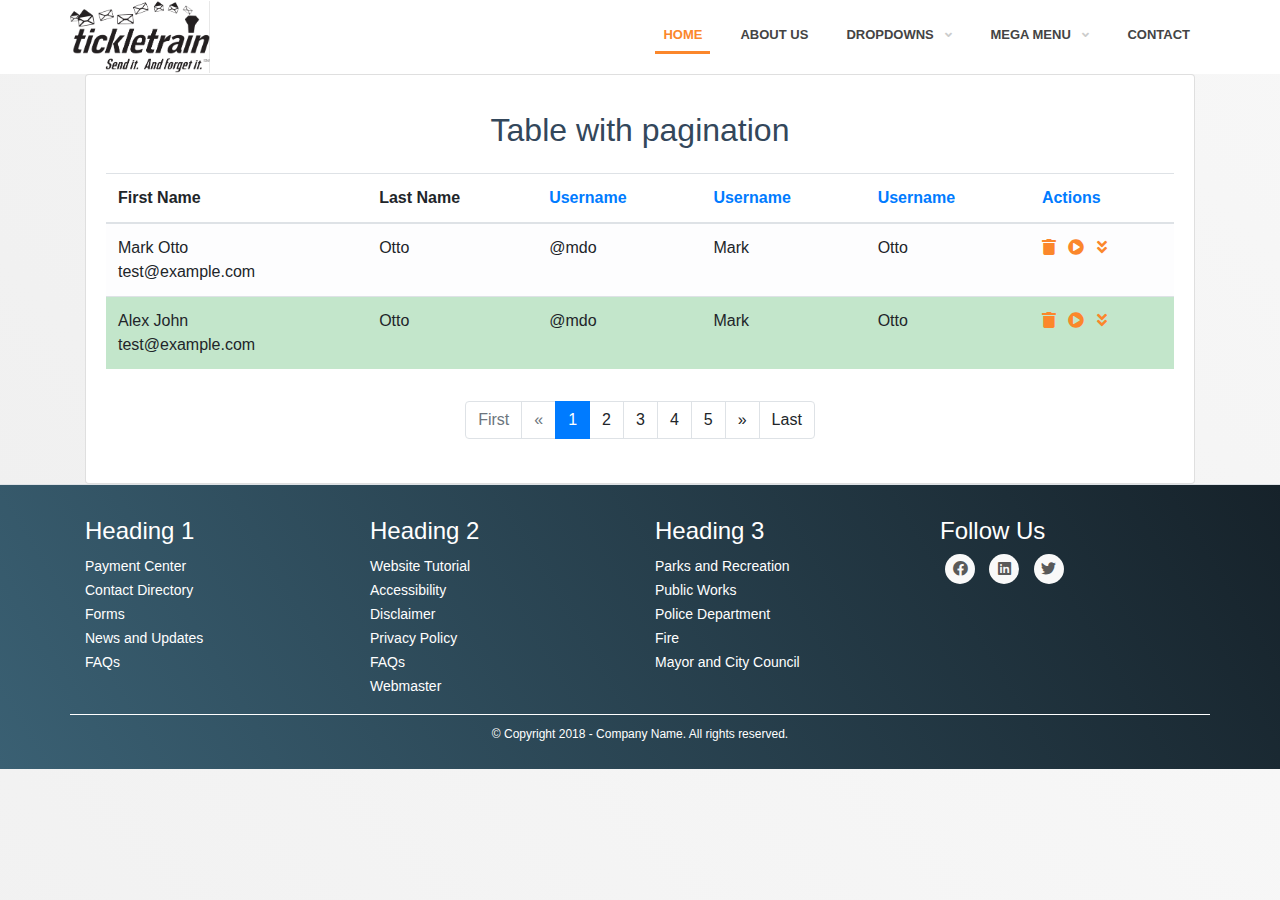
==== daskboard-table.html @ bae8a628 "table intial commit" ====
<!doctype html>

<html lang="en">



<head>

    <!-- Required meta tags -->

    <meta charset="utf-8">

    <meta name="viewport" content="width=device-width, initial-scale=1, shrink-to-fit=no">

    <!-- Bootstrap CSS -->

    <link rel="stylesheet" href="vendor/bootstrap/bootstrap.min.css" />
    <link rel="stylesheet" href="https://use.fontawesome.com/releases/v5.7.2/css/all.css">

    <link id="effect" rel="stylesheet" type="text/css" media="all" href="webslidemenu/dropdown-effects/fade-down.css" />



    <link rel="stylesheet" type="text/css" media="all" href="webslidemenu/webslidemenu.css" />

    <link rel="stylesheet" type="text/css" media="all" href="css/dashboard.css" />
    <link id="theme" rel="stylesheet" type="text/css" media="all" href="webslidemenu/color-skins/white-orange.css" />
    <link rel="stylesheet" type="text/css" media="all" href="css/footer.css" />

    <title>Dashboard</title>

</head>



<body>

    <section class="">
        <header>
            <!-- Mobile Header -->

            <div class="wsmobileheader clearfix ">

                <a id="wsnavtoggle" class="wsanimated-arrow"><span></span></a>

                <img src="images/logo.png" class="img-fluid mobile-logo mt-1">

                <a href="tel:123456789" class="callusbtn"><i class="fas fa-phone"></i></a>

            </div>

            <!-- Mobile Header -->

            <div class="wsmainfull clearfix  main-nav">

                <div class="wsmainwp clearfix d-flex">





                    <div class="desktoplogo"><a href="#"><img src="images/logo.png" class="img-fluid"></a></div>

                    <!--Main Menu HTML Code-->

                    <nav class="wsmenu clearfix ml-auto">

                        <ul class="wsmenu-list">



                            <li class="d-md-none">
                                <button type="button" class="mr-2 ml-auto btn btn-outline-orange">Login</button>

                                <button type="button" class="btn badge-warning text-white">Subscribe</button></li>



                            <li aria-haspopup="true"><a href="#" class="active">Home</a></li>

                            <li aria-haspopup="true"><a href="#">About us</a></li>

                            <li aria-haspopup="true"><a href="#">Dropdowns <i class="fas fa-angle-down"></i></a>

                                <ul class="sub-menu">

                                    <li aria-haspopup="true"><a href="#">Website Design </a></li>

                                    <li aria-haspopup="true"><a href="#">Ecommerce Solutions</a></li>

                                    <li aria-haspopup="true"><a href="#">Application Development</a></li>

                                    <li aria-haspopup="true"><a href="#">Website Development</a></li>

                                    <li aria-haspopup="true"><a href="#">Open Source Development</a>

                                        <ul class="sub-menu">

                                            <li aria-haspopup="true"><a href="#">Submenu item 1</a></li>

                                            <li aria-haspopup="true"><a href="#">Submenu item 2</a></li>

                                            <li aria-haspopup="true"><a href="#">Submenu item 3</a></li>

                                    </li>

                                </ul>

                            </li>

                        </ul>

                        </li>



                        <li aria-haspopup="true"><a href="#">Mega menu <i class="fas fa-angle-down"></i></a>

                            <div class="wsmegamenu clearfix">

                                <div class="container">

                                    <div class="row">



                                        <div class="col-lg-5 col-md-12 col-xs-12 link-list">

                                            <div class="title">More Text Header</div>

                                            <p class="wsmwnutxt">Lorem Ipsum is simply dummy text of the printing

                                                and typesetting industry.

                                                Lorem Ipsum has been the industry's standard dummy text ever since

                                                the 1500s, when an unknown

                                                printer took a galley of type and

                                                scrambled it to make a type

                                                specimen book. It has survived not only five centuries, but also the

                                                leap into electronic

                                                typesetting, remaining essentially unchanged. It was popularised in

                                                the 1960s with the release of

                                                Letraset sheets containing Lorem Ipsum

                                                passages,

                                                and more recently with desktop publishing software like Aldus

                                                PageMaker including versions of

                                                Lorem Ipsum.</p>

                                            <p class="wsmwnutxt">Lorem Ipsum is simplntly with desktop publishing

                                                software like Aldus PageMaker

                                                but also the leap into electronic typesetting including versions of

                                                Lorem Ipsum.</p>

                                        </div>





                                        <ul class="col-lg-3 col-md-12 col-xs-12 link-list">

                                            <li class="title">Product Header</li>

                                            <li><a href="#"><i class="fas fa-arrow-circle-right"></i>Open Source

                                                    link goes here</a></li>

                                            <li><a href="#"><i class="fas fa-arrow-circle-right"></i>Long link area

                                                    with no scroll</a></li>

                                            <li><a href="#"><i class="fas fa-arrow-circle-right"></i>Dummy more link

                                                    style</a></li>

                                            <li><a href="#"><i class="fas fa-arrow-circle-right"></i>Smart Shop link

                                                    here</a></li>

                                            <li><a href="#"><i class="fas fa-arrow-circle-right"></i>CMS Submenu

                                                    link style</a></li>

                                            <li><a href="#"><i class="fas fa-arrow-circle-right"></i>New link area

                                                    with no scroll</a></li>

                                            <li><a href="#"><i class="fas fa-arrow-circle-right"></i>HTML5 link

                                                    style</a></li>

                                            <li><a href="#"><i class="fas fa-arrow-circle-right"></i>Wordpress link

                                                    style</a></li>

                                            <li><a href="#"><i class="fas fa-arrow-circle-right"></i>Submenu link

                                                    style</a></li>



                                        </ul>







                                        <div class="col-lg-4 col-md-12 col-xs-12">

                                            <h3 class="title">New Arrival Slider </h3>

                                            <div id="menu-slide" class="carousel slide" data-ride="carousel">

                                                <!-- The slideshow -->

                                                <div class="carousel-inner">

                                                    <div class="carousel-item active"><img src="images/image01.jpg"
                                                            alt="" />

                                                        <div class="carousel-caption">

                                                            <h3>Slider Caption Option 01</h3>

                                                        </div>

                                                    </div>

                                                    <div class="carousel-item"><img src="images/image02.jpg" alt="" />

                                                        <div class="carousel-caption">

                                                            <h3>Slider Caption Option 02</h3>

                                                        </div>

                                                    </div>

                                                    <div class="carousel-item"><img src="images/image03.jpg" alt="" />

                                                        <div class="carousel-caption">

                                                            <h3>Slider Caption Option 03</h3>

                                                        </div>

                                                    </div>

                                                    <div class="carousel-item"><img src="images/image04.jpg" alt="" />

                                                        <div class="carousel-caption">

                                                            <h3>Slider Caption Option 04</h3>

                                                        </div>

                                                    </div>

                                                    <div class="carousel-item"><img src="images/image05.jpg" alt="" />

                                                        <div class="carousel-caption">

                                                            <h3>Slider Caption Option 05</h3>

                                                        </div>

                                                    </div>

                                                    <div class="carousel-item"><img src="images/image06.jpg" alt="" />

                                                        <div class="carousel-caption">

                                                            <h3>Slider Caption Option 06</h3>

                                                        </div>

                                                    </div>

                                                </div>



                                                <!-- Left and right controls -->

                                                <a class="carousel-control-prev" href="#menu-slide" data-slide="prev">

                                                    <span class="carousel-control-prev-icon"></span>

                                                </a>

                                                <a class="carousel-control-next" href="#menu-slide" data-slide="next">

                                                    <span class="carousel-control-next-icon"></span>

                                                </a>

                                            </div>

                                        </div>



                                    </div>

                                </div>

                            </div>

                        </li>

                        </li>



                        <li aria-haspopup="true"><a href="#">Contact </a></li>





                        </ul>

                    </nav>

                    <!--Menu HTML Code-->

                </div>

            </div>
        </header>
        <div class="container">
            <div class="card">
                <div class="card-body">
                    <!-- Grid row -->
                    <div class="row">
                        <!-- Grid column -->
                        <div class="col-md-12">
                            <h2 class="py-3 text-center font-bold font-up blue-text">Table with pagination</h2>
                        </div>
                        <!-- Grid column -->
                    </div>
                    <!-- Grid row -->
                    <!--Table-->
                    <div class="table-responsive">
                        <table class="table table-hover mb-0">
                            <!--Table head-->
                            <thead>
                                <tr>
                                    <th class="th-lg"><a>First Name</a></th>
                                    <th class="th-lg"><a>Last Name</a></th>
                                    <th class="th-lg"><a href="">Username</a></th>
                                    <th class="th-lg"><a href="">Username</a></th>
                                    <th class="th-lg"><a href="">Username</a></th>
                                    <th class="th-lg"><a href="">Actions</a></th>
                                </tr>
                            </thead>
                            <!--Table head-->
                            <!--Table body-->
                            <tbody>
                                <tr class="table-light">
                                    <td>
                                        <div>Mark Otto</div>
                                        <div>test@example.com</div>
                                    </td>
                                    <td>Otto</td>
                                    <td>@mdo</td>
                                    <td>Mark</td>
                                    <td>Otto</td>
                                    <td>
                                        <div class="actions">
                                            <a class="mr-2 text-orange" href="">
                                                <i class="fa fa-trash" aria-hidden="true"></i>
                                            </a>
                                            <a href="" class="mr-2 text-orange">
                                                <i class="fa fa-play-circle " aria-hidden="true"></i>
                                                <!-- <i class="fa fa-pause-circle" aria-hidden="true"></i> -->
                                            </a>

                                            <span class="expand-collapse-table-rows cursor-pointer text-orange"
                                                data-item="123">
                                                <i class="fa fa-angle-double-down " aria-hidden="true"></i>
                                            </span>

                                        </div>
                                    </td>
                                </tr>

                                <tr class="d-none table-child table-child-123">
                                    <td>
                                        <div>Mark Otto</div>
                                        <div>test@example.com</div>
                                    </td>
                                    <td>Otto</td>
                                    <td>@mdo</td>
                                    <td>Mark</td>
                                    <td>Otto</td>
                                    <td>
                                        <div class="actions">
                                            <a class="mr-2 text-orange" href="">
                                                <i class="fa fa-trash" aria-hidden="true"></i>
                                            </a>
                                            <a href="" class="mr-2 text-orange">
                                                <i class="fa fa-play-circle " aria-hidden="true"></i>
                                                <!-- <i class="fa fa-pause-circle" aria-hidden="true"></i> -->
                                            </a>
                                        </div>
                                    </td>
                                </tr>
                                <tr class="d-none table-child table-child-123">
                                    <td>
                                        <div>Mark Otto</div>
                                        <div>test@example.com</div>
                                    </td>
                                    <td>Otto</td>
                                    <td>@mdo</td>
                                    <td>Mark</td>
                                    <td>Otto</td>
                                    <td>
                                        <div class="actions">
                                            <a class="mr-2 text-orange" href="">
                                                <i class="fa fa-trash" aria-hidden="true"></i>
                                            </a>
                                            <a href="" class="mr-2 text-orange">
                                                <i class="fa fa-play-circle " aria-hidden="true"></i>
                                                <!-- <i class="fa fa-pause-circle" aria-hidden="true"></i> -->
                                            </a>
                                        </div>
                                    </td>
                                </tr>
                                <tr class="d-none table-child table-child-123">
                                    <td>
                                        <div>Mark Otto</div>
                                        <div>test@example.com</div>
                                    </td>
                                    <td>Otto</td>
                                    <td>@mdo</td>
                                    <td>Mark</td>
                                    <td>Otto</td>
                                    <td>
                                        <div class="actions">
                                            <a class="mr-2 text-orange" href="">
                                                <i class="fa fa-trash" aria-hidden="true"></i>
                                            </a>
                                            <a href="" class="mr-2 text-orange">
                                                <i class="fa fa-play-circle " aria-hidden="true"></i>
                                                <!-- <i class="fa fa-pause-circle" aria-hidden="true"></i> -->
                                            </a>
                                        </div>
                                    </td>
                                </tr>

                                <tr class="table-success">
                                    <td>
                                        <div>Alex John</div>
                                        <div>test@example.com</div>
                                    </td>
                                    <td>Otto</td>
                                    <td>@mdo</td>
                                    <td>Mark</td>
                                    <td>Otto</td>
                                    <td>
                                        <div class="actions">
                                            <a class="mr-2 text-orange" href="">
                                                <i class="fa fa-trash" aria-hidden="true"></i>
                                            </a>
                                            <a href="" class="mr-2 text-orange">
                                                <i class="fa fa-play-circle " aria-hidden="true"></i>
                                                <!-- <i class="fa fa-pause-circle" aria-hidden="true"></i> -->
                                            </a>

                                            <span class="expand-collapse-table-rows cursor-pointer text-orange"
                                                data-item="124">
                                                <i class="fa fa-angle-double-down " aria-hidden="true"></i>
                                            </span>

                                        </div>
                                    </td>
                                </tr>

                                <tr class="d-none table-child table-child-124">
                                    <td>
                                        <div>Mark Otto</div>
                                        <div>test@example.com</div>
                                    </td>
                                    <td>Otto</td>
                                    <td>@mdo</td>
                                    <td>Mark</td>
                                    <td>Otto</td>
                                    <td>
                                        <div class="actions">
                                            <a class="mr-2 text-orange" href="">
                                                <i class="fa fa-trash" aria-hidden="true"></i>
                                            </a>
                                            <a href="" class="mr-2 text-orange">
                                                <i class="fa fa-play-circle " aria-hidden="true"></i>
                                                <!-- <i class="fa fa-pause-circle" aria-hidden="true"></i> -->
                                            </a>
                                        </div>
                                    </td>
                                </tr>

                            </tbody>
                            <!--Table body-->
                        </table>
                    </div>
                    <!--Bottom Table UI-->
                    <div class="d-flex justify-content-center">
                        <!--Pagination -->
                        <nav class="my-4 pt-2">
                            <ul class="pagination pagination-circle pg-blue mb-0">
                                <!--First-->
                                <li class="page-item disabled clearfix d-none d-md-block"><a class="page-link">First</a>
                                </li>
                                <!--Arrow left-->
                                <li class="page-item disabled">
                                    <a class="page-link" aria-label="Previous">
                                        <span aria-hidden="true">&laquo;</span>
                                        <span class="sr-only">Previous</span>
                                    </a>
                                </li>
                                <!--Numbers-->
                                <li class="page-item active"><a class="page-link">1</a></li>
                                <li class="page-item"><a class="page-link">2</a></li>
                                <li class="page-item"><a class="page-link">3</a></li>
                                <li class="page-item"><a class="page-link">4</a></li>
                                <li class="page-item"><a class="page-link">5</a></li>
                                <!--Arrow right-->
                                <li class="page-item">
                                    <a class="page-link" aria-label="Next">
                                        <span aria-hidden="true">&raquo;</span>
                                        <span class="sr-only">Next</span>
                                    </a>
                                </li>
                                <!--First-->
                                <li class="page-item clearfix d-none d-md-block"><a class="page-link">Last</a></li>
                            </ul>
                        </nav>
                        <!--/Pagination -->
                    </div>
                    <!--Bottom Table UI-->
                </div>
            </div>
        </div>
        <footer class="mainfooter border-top" role="contentinfo">

            <div class="footer-middle">

                <div class="container">

                    <div class="row">

                        <div class="col-md-3 col-sm-6">

                            <!--Column1-->

                            <div class="footer-pad">

                                <h4>Heading 1</h4>

                                <ul class="list-unstyled">

                                    <li><a href="#"></a></li>

                                    <li><a href="#">Payment Center</a></li>

                                    <li><a href="#">Contact Directory</a></li>

                                    <li><a href="#">Forms</a></li>

                                    <li><a href="#">News and Updates</a></li>

                                    <li><a href="#">FAQs</a></li>

                                </ul>

                            </div>

                        </div>

                        <div class="col-md-3 col-sm-6">

                            <!--Column1-->

                            <div class="footer-pad">

                                <h4>Heading 2</h4>

                                <ul class="list-unstyled">

                                    <li><a href="#">Website Tutorial</a></li>

                                    <li><a href="#">Accessibility</a></li>

                                    <li><a href="#">Disclaimer</a></li>

                                    <li><a href="#">Privacy Policy</a></li>

                                    <li><a href="#">FAQs</a></li>

                                    <li><a href="#">Webmaster</a></li>

                                </ul>

                            </div>

                        </div>

                        <div class="col-md-3 col-sm-6">

                            <!--Column1-->

                            <div class="footer-pad">

                                <h4>Heading 3</h4>

                                <ul class="list-unstyled">

                                    <li><a href="#">Parks and Recreation</a></li>

                                    <li><a href="#">Public Works</a></li>

                                    <li><a href="#">Police Department</a></li>

                                    <li><a href="#">Fire</a></li>

                                    <li><a href="#">Mayor and City Council</a></li>

                                    <li>

                                        <a href="#"></a>

                                    </li>

                                </ul>

                            </div>

                        </div>

                        <div class="col-md-3 mb-2">

                            <h4>Follow Us</h4>

                            <ul class="social-network social-circle ">

                                <li><a href="#" class="icoFacebook" title="Facebook"><i class="fab fa-facebook"></i></a>

                                </li>

                                <li><a href="#" class="icoLinkedin" title="Linkedin"><i class="fab fa-linkedin"></i></a>

                                </li>

                                <li><a href="#" class="icoLinkedin" title="twitter"><i class="fab fa-twitter"></i></a>

                                </li>



                            </ul>

                        </div>

                    </div>

                    <div class="row">

                        <div class="col-md-12 copy">

                            <p class="text-center">&copy; Copyright 2018 - Company Name. All rights reserved.</p>

                        </div>

                    </div>





                </div>

            </div>

        </footer>
    </section>
    <script type="text/javascript" src="vendor/jquery/jquery-3.2.1.min.js"></script>
    <script type="text/javascript" src="./vendor/bootstrap/bootstrap.min.js"></script>
    <script type="text/javascript" src="js/dashboard.js"></script>
</body>



</html>
---- webslidemenu/dropdown-effects/fade-down.css ----
.wsmenu > .wsmenu-list > li > ul.sub-menu {
  opacity: 0;
  visibility: hidden;
  -o-transform-origin: 0% 0%;
  -ms-transform-origin: 0% 0%;
  -moz-transform-origin: 0% 0%;
  -webkit-transform-origin: 0% 0%;
  -o-transition: -o-transform 0.3s, opacity 0.3s;
  -ms-transition: -ms-transform 0.3s, opacity 0.3s;
  -moz-transition: -moz-transform 0.3s, opacity 0.3s;
  -webkit-transition: -webkit-transform 0.3s, opacity 0.3s;
  transform-style: preserve-3d;
  -o-transform-style: preserve-3d;
  -moz-transform-style: preserve-3d;
  -webkit-transform-style: preserve-3d;
  transform: rotateX(-75deg);
  -o-transform: rotateX(-75deg);
  -moz-transform: rotateX(-75deg);
  -webkit-transform: rotateX(-75deg);
}

.wsmenu > .wsmenu-list > li:hover > ul.sub-menu {
  opacity: 1;
  visibility: visible;
  transform: rotateX(0deg);
  -o-transform: rotateX(0deg);
  -moz-transform: rotateX(0deg);
  -webkit-transform: rotateX(0deg);
}

.wsmenu > .wsmenu-list > li  > ul.sub-menu > li > ul.sub-menu {
  opacity: 0;
  visibility: hidden;
  transform-style: preserve-3d;
  -o-transform-style: preserve-3d;
  -moz-transform-style: preserve-3d;
  -webkit-transform-style: preserve-3d;
  transform: rotateX(-75deg);
  -o-transform: rotateX(-75deg);
  -moz-transform: rotateX(-75deg);
  -webkit-transform: rotateX(-75deg);
}

.wsmenu > .wsmenu-list > li > ul.sub-menu > li:hover > ul.sub-menu {
opacity: 1;
visibility: visible;
-o-transform-origin: 0% 0%;
-ms-transform-origin: 0% 0%;
-moz-transform-origin: 0% 0%;
-webkit-transform-origin: 0% 0%;
-o-transition: -o-transform 0.4s, opacity 0.4s;
-ms-transition: -ms-transform 0.4s, opacity 0.4s;
-moz-transition: -moz-transform 0.4s, opacity 0.4s;
-webkit-transition: -webkit-transform 0.4s, opacity 0.4s;
transform: rotateX(0deg);
-o-transform: rotateX(0deg);
-moz-transform: rotateX(0deg);
-webkit-transform: rotateX(0deg);
}

.wsmenu > .wsmenu-list > li > ul.sub-menu > li > ul.sub-menu > li > ul.sub-menu {
  opacity: 0;
  visibility: hidden;
  -o-transform-origin: 0% 0%;
  -ms-transform-origin: 0% 0%;
  -moz-transform-origin: 0% 0%;
  -webkit-transform-origin: 0% 0%;
  -o-transition: -o-transform 0.4s, opacity 0.4s;
  -ms-transition: -ms-transform 0.4s, opacity 0.4s;
  -moz-transition: -moz-transform 0.4s, opacity 0.4s;
  -webkit-transition: -webkit-transform 0.4s, opacity 0.4s;
  transform-style: preserve-3d;
  -o-transform-style: preserve-3d;
  -moz-transform-style: preserve-3d;
  -webkit-transform-style: preserve-3d;
  transform: rotateX(-75deg);
  -o-transform: rotateX(-75deg);
  -moz-transform: rotateX(-75deg);
  -webkit-transform: rotateX(-75deg);
}

.wsmenu > .wsmenu-list > li > ul.sub-menu > li > ul.sub-menu > li:hover > ul.sub-menu {
  opacity: 1;
  visibility: visible;
  transform: rotateX(0deg);
  -o-transform: rotateX(0deg);
  -moz-transform: rotateX(0deg);
  -webkit-transform: rotateX(0deg);
}

.wsmenu > .wsmenu-list > li > .wsmegamenu {
  opacity: 0;
  visibility: hidden;
  -o-transform-origin: 0% 0%;
  -ms-transform-origin: 0% 0%;
  -moz-transform-origin: 0% 0%;
  -webkit-transform-origin: 0% 0%;
  -o-transition: -o-transform 0.3s, opacity 0.3s;
  -ms-transition: -ms-transform 0.3s, opacity 0.3s;
  -moz-transition: -moz-transform 0.3s, opacity 0.3s;
  -webkit-transition: -webkit-transform 0.3s, opacity 0.3s;
  transform-style: preserve-3d;
  -o-transform-style: preserve-3d;
  -moz-transform-style: preserve-3d;
  -webkit-transform-style: preserve-3d;
  transform: rotateX(-75deg);
  -o-transform: rotateX(-75deg);
  -moz-transform: rotateX(-75deg);
  -webkit-transform: rotateX(-75deg);
}

.wsmenu > .wsmenu-list > li:hover > .wsmegamenu {
  opacity: 1;
  visibility: visible;
  transform: rotateX(0deg);
  -o-transform: rotateX(0deg);
  -moz-transform: rotateX(0deg);
  -webkit-transform: rotateX(0deg);
}
---- webslidemenu/webslidemenu.css ----
/*
 * Plugin: Web Slide Navigation System
 * Demo Link: https://uxwing.com/webslide/
 * Author: UXWing
 * License: http://codecanyon.net/licenses/standard
*/
/* ======== Find Below Table of Content Points to Go Relevant Section  =========
[Table of contents DESKTOP]
Desktop Base CSS
Desktop Main Menu CSS
- Desktop Search Bar
Desktop Drop Down Menu CSS
Desktop Mega Menus CSS 
-> Desktop Half Menu CSS
-> Desktop HTML Form Menu CSS
Desktop Extra CSS

[Table of contents MOBILE ]
Mobile Menu Change Brake Point
Mobile Base CSS
Mobile Main Menu CSS
Mobile Slide Down Links CSS
Mobile Mega Menus CSS
Mobile Header CSS
 -> Mobile Search Bar
 -> Mobile Toggle Menu icon (X ICON)
Mobile Overlay/Drawer CSS
Mobile Sub Menu Expander Arrows
Mobile Extra CSS
Extra @Media Query
===============================================================================*/
/* ================== Desktop Base CSS  ================== */
.wsmenu html,
.wsmenu body,
.wsmenu iframe,
.wsmenu h1,
.wsmenu h2,
.wsmenu h3,
.wsmenu h4,
.wsmenu h5,
.wsmenu h6 {
  margin: 0;
  padding: 0;
  border: 0;
  font: inherit;
  vertical-align: baseline;
  font-weight: normal;
  font-size: 12px;
  line-height: 18px;
  font-family: Helvetica, sans-serif;
  -webkit-font-smoothing: subpixel-antialiased;
  font-smoothing: antialiased;
  font-smooth: antialiased;
  -webkit-text-size-adjust: 100%;
  -ms-text-size-adjust: 100%;
  -webkit-font-smoothing: subpixel-antialiased;
  font-smoothing: subpixel-antialiased;
  font-smooth: subpixel-antialiased;
}

.wsmenu .cl {
  clear: both;
}

.wsmenu img,
object,
embed,
video {
  border: 0 none;
  max-width: 100%;
}

.wsmenu a:focus {
  outline: none;
}

.wsmenu:before,
.wsmenu:after {
  content: "";
  display: table;
}

.wsmenu:after {
  clear: both;
}

/* ================== Desktop Main Menu CSS ================== */


.wsmainfull {
  width: 100%;
  height: 74px;
  /* margin-top: 25px; */
}

.wsmainwp {
  margin: 0 auto;
  max-width: 1140px;
  position: relative;
}

.desktoplogo {
  margin: 0;
  margin: auto 0;
}

.desktoplogo img {
  width: 100%
}

.wsmenu {

  color: #fff;
  font-size: 13px;
  padding: 0;
  /* width: 78%; */
  float: right;
  display: block;
  padding: 0px 0px 0px 0px;
}

.wsmenu>.wsmenu-list {
  text-align: left;
  margin: 0 auto 0 auto;
  width: 100%;
  display: block;
  padding: 0;
}

.wsmenu>.wsmenu-list>li {
  text-align: center;
  display: block;
  padding: 18px 12px 20px 10px;
  margin: 0;
  float: left;
}

.wsmenu>.wsmenu-list>li>a {
  display: block;
  padding: 6px 8px 8px 8px;
  line-height: 22px;
  text-decoration: none;
  position: relative;
  text-transform: uppercase;
  font-family: "Roboto", Helvetica, sans-serif;
  font-weight: 900;
}

.wsmenu>.wsmenu-list>li>a:after {
  content: "";
  position: absolute;
  left: 0;
  bottom: 0;
  width: 100%;
  height: 3px;
  z-index: 1;
  transform: scaleX(0);
  transform-origin: 100% 0;
  transition: transform 0.4s ease;
}

.wsmenu>.wsmenu-list>li:hover a:after {
  transform: scaleX(1);
  transform-origin: 0% 0;
}

.wsmenu>.wsmenu-list>li a.active:after {
  transform: scaleX(1);
  transform-origin: 0% 0;
}



.wsmenu>.wsmenu-list>li>a i {
  font-size: 11px;
  color: #ccc;
  padding-left: 8px;
}

/* Desktop Search Bar */
.wsmenu>.wsmenu-list>li.headerbtns {
  float: right;
  padding: 15px 0px 0px 0px;
  margin: 0;
}

.wsmenu>.wsmenu-list>li.headerbtns a {
  padding: 9px 29px;
  border-right: none;
  display: block;
  border-radius: 32px;
  font-weight: 700;
  margin-left: 8px;
}

.wsmenu>.wsmenu-list>li.headerbtns a::after {
  display: none;
}

.wsmenu>.wsmenu-list>li.headerbtns a.headerbtn01 {
  color: #fff;
}

.wsmenu>.wsmenu-list>li.headerbtns a.headerbtn02 {
  background-color: #fff;
  border: solid 1px;
}



.wsmenu>.wsmenu-list>li.headerbtns a i {
  font-size: 15px;
}

.wsmenu>.wsmenu-list>li.headerbtns {
  float: right;
}

.wsmenu>.wsmenu-list>li.headerbtns:before,
.wsmenu-list>li.headerbtns:after {
  content: "";
  display: table;
}

.wsmenu>.wsmenu-list>li.rightmenu:after {
  clear: both;
}


/* ================== Desktop Drop Down Menu CSS ================== */
.wsmenu>.wsmenu-list>li>ul.sub-menu {
  position: absolute;
  top: 74px;
  z-index: 1000;
  margin: 0px;
  padding: 0px;
  min-width: 190px;
  background-color: #fff;
}

.wsmenu>.wsmenu-list>li>ul.sub-menu>li {
  position: relative;
  margin: 0px;
  padding: 0px;
  display: block;
}

.wsmenu>.wsmenu-list>li>ul.sub-menu>li>a {
  background-image: none;
  color: #666666;
  border-right: 0 none;
  text-align: left;
  display: block;
  line-height: 22px;
  padding: 8px 12px;
  text-transform: none;
  font-size: 13px;
  letter-spacing: normal;
  border-right: 0px solid;
}

.wsmenu>.wsmenu-list>li>ul.sub-menu>li>a:hover {
  text-decoration: none;
}

.wsmenu>.wsmenu-list>li>ul.sub-menu>li>a>i {
  margin-right: 9px;
}

.wsmenu>.wsmenu-list>li>ul.sub-menu>li>ul.sub-menu {
  min-width: 220px;
  position: absolute;
  left: 100%;
  top: 0;
  margin: 0;
  padding: 0;
  list-style: none;
  background-color: #fff;
  border: solid 1px #eeeeee;
}

.wsmenu>.wsmenu-list>li>ul.sub-menu>li>ul.sub-menu>li {
  position: relative;
  margin: 0px;
  padding: 0px;
  display: block;
}

.wsmenu>.wsmenu-list>li>ul.sub-menu>li>ul.sub-menu>li>a {
  background-image: none;
  color: #666666;
  border-right: 0 none;
  text-align: left;
  display: block;
  line-height: 22px;
  padding: 8px 12px;
  text-transform: none;
  font-size: 13px;
  letter-spacing: normal;
  border-right: 0px solid;
}

.wsmenu>.wsmenu-list>li>ul.sub-menu>li>ul.sub-menu>li>a:hover {
  text-decoration: none;
}

.wsmenu>.wsmenu-list>li>ul.sub-menu>li>ul.sub-menu>li>a>i {
  margin-right: 9px;
}

.wsmenu>.wsmenu-list>li>ul.sub-menu>li>ul.sub-menu>li>ul.sub-menu {
  min-width: 220px;
  position: absolute;
  left: 100%;
  top: 0;
  margin: 0px;
  list-style: none;
  padding: 0px;
  background-color: #fff;
  border: solid 1px #eeeeee;
}

.wsmenu>.wsmenu-list>li>ul.sub-menu>li>ul.sub-menu>li>ul.sub-menu>li {
  position: relative;
  margin: 0px;
  padding: 0px;
  display: block;
}

.wsmenu>.wsmenu-list>li>ul.sub-menu>li>ul.sub-menu>li>ul.sub-menu>li>a {
  background-image: none;
  color: #666666;
  border-right: 0 none;
  text-align: left;
  display: block;
  line-height: 22px;
  padding: 8px 12px;
  text-transform: none;
  font-size: 13px;
  letter-spacing: normal;
  border-right: 0px solid;
}

.wsmenu>.wsmenu-list>li>ul.sub-menu>li>ul.sub-menu>li>ul.sub-menu>li>a:hover {
  text-decoration: none;
}

.wsmenu>.wsmenu-list>li>ul.sub-menu>li>ul.sub-menu>li>ul.sub-menu>li>a>i {
  margin-right: 9px;
}

/* ================== Desktop Mega Menus CSS  ================== */
.wsmenu>.wsmenu-list>li>.wsmegamenu {
  width: 100%;
  left: 0px;
  position: absolute;
  top: 74px;
  color: #000;
  z-index: 1000;
  margin: 0px;
  text-align: left;
  padding: 10px 16px;
  font-size: 14px;
  background-color: #fff;
}

.wsmenu>.wsmenu-list>li>.wsmegamenu .title {
  border-bottom: 1px solid #CCC;
  font-size: 14px;
  padding: 9px 5px 9px 0px;
  font-size: 16px;
  color: #424242;
  margin: 0px 0px 7px 0px;
  text-align: left;
  height: 39px;
}

.wsmenu>.wsmenu-list>li>.wsmegamenu .carousel-control-next {
  opacity: 0.8;
}

.wsmenu>.wsmenu-list>li>.wsmegamenu .carousel-control-prev {
  opacity: 0.8;
}

.wsmenu>.wsmenu-list>li>.wsmegamenu .carousel-caption {
  bottom: 0px;
  background-color: rgba(0, 0, 0, 0.7);
  font-size: 13px;
  height: 31px;
  left: 0;
  padding: 7px 0;
  right: 0;
  width: 100%;
}

.wsmenu>.wsmenu-list>li>.wsmegamenu .wsmwnutxt {
  width: 100%;
  font-size: 14px;
  text-align: justify;
  line-height: 24px;
  color: #424242;
  margin-top: 10px;
}

.wsmenu>.wsmenu-list>li>.wsmegamenu .link-list li {
  display: block;
  text-align: center;
  white-space: nowrap;
  text-align: left;
}

.wsmenu>.wsmenu-list>li>.wsmegamenu .link-list li a {
  line-height: 18px;
  border-right: none;
  text-align: left;
  padding: 6px 0px;
  background: #fff;
  background-image: none;
  color: #666666;
  border-right: 0 none;
  display: block;
  background-color: #fff;
  color: #424242;
}

.wsmenu>.wsmenu-list>li>.wsmegamenu li i {
  margin-right: 5px;
  text-align: center;
  width: 18px;
}

.wsmenu>.wsmenu-list>li>.wsmegamenu li a:hover {
  background: transparent;
  text-decoration: underline;
}

.wsmenu>.wsmenu-list>li>.wsmegamenu .link-list li i {
  font-size: 11px;
}

.wsmenu>.wsmenu-list>li>.wsmegamenu li i {
  margin-right: 5px;
  text-align: center;
  width: 18px;
}

.wsmenu>.wsmenu-list>li>.wsmegamenu .mrgtop {
  margin-top: 15px;
}

.wsmenu>.wsmenu-list>li>.wsmegamenu .show-grid div {
  padding-bottom: 10px;
  padding-top: 10px;
  background-color: #dbdbdb;
  border: 1px solid #e7e7e7;
  color: #6a6a6a;
  margin: 2px 0px;
  font-size: 13px;
}

.wsmenu>.wsmenu-list>li .wslistlinks {
  width: 23%;
  float: left;
  margin: 0% 1%;
  padding: 0px;
}

.wsmenu>.wsmenu-list>li .wslistlinks>li {
  display: block;
  text-align: center;
  white-space: nowrap;
  text-align: left;
}

.wsmenu>.wsmenu-list>li .wslistlinks>li>a {
  line-height: 18px;
  border-right: none;
  text-align: left;
  padding: 6px 0px;
  background: #fff;
  background-image: none;
  color: #666666;
  border-right: 0 none;
  display: block;
  background-color: #fff;
  font-size: 14px;
}

.wsmenu>.wsmenu-list>li .wslistlinks i {
  font-size: 11px;
}

.wsmenu>.wsmenu-list>li .wsmegacont01 {
  width: 42%;
  float: left;
  margin: 0;
  padding: 0px 10px;
}

.wsmenu>.wsmenu-list>li .wsmegacont02 {
  width: 25%;
  float: left;
  margin: 0;
  padding: 0px 20px;
}

.wsmenu>.wsmenu-list>li .wsmegacont03 {
  width: 33%;
  float: left;
  margin: 0;
  padding: 0px 10px;
}

.wsmenu>.wsmenu-list>li .wsmegacontcol {
  width: 33.33%;
  float: left;
  margin: 0;
  padding: 0px 10px;
}

.wsmenu>.wsmenu-list>li .typographylinks {
  width: 25%;
  float: left;
  margin: 0% 0%;
  padding: 0px 5px;
}

.wsmenu>.wsmenu-list>li .typographylinks ul {
  padding: 0px;
}

.wsmenu>.wsmenu-list>li .typographydiv {
  margin: 0;
  padding: 0px 5px;
}

/*= Desktop Half Menu CSS =*/
.wsmenu>.wsmenu-list>li .megacollink {
  width: 48%;
  float: left;
  margin: 0% 1%;
  padding: 0;
}

.wsmenu>.wsmenu-list>li .megacollink li {
  display: block;
  text-align: center;
  white-space: nowrap;
  text-align: left;
}

.wsmenu>.wsmenu-list>li .megacollink li a {
  line-height: 18px;
  border-right: none;
  text-align: left;
  padding: 8px 0px;
  background: #fff;
  background-image: none;
  color: #666666;
  border-right: 0 none;
  display: block;
  background-color: #fff;
}

.wsmenu>.wsmenu-list>li .megacollink i {
  font-size: 11px;
}

.wsmenu>.wsmenu-list>li>.wsmegamenu.halfmenu {
  width: 40%;
  right: auto;
  left: auto;
}

.wsmenu>.wsmenu-list>li>.wsmegamenu.halfdiv {
  width: 33%;
  left: auto;
}


.wsmenu>.wsmenu-list>li>.wsmegamenu .carousel-inner .item img {
  width: 100%;
}

.wsmenu>.wsmenu-list>li>.wsmegamenu .carousel-caption {
  bottom: 0px;
  background-color: rgba(0, 0, 0, 0.7);
  font-size: 13px;
  height: 31px;
  left: 0;
  padding: 7px 0;
  right: 0;
  width: 100%;
}

.wsmenu>.wsmenu-list>li>.wsmegamenu .typography-text {
  padding: 0px 0px;
  font-size: 14px;
}

.wsmenu>.wsmenu-list>li>.wsmegamenu .typography-text ul {
  padding: 0px 0px;
  margin: 0px;
}

.wsmenu>.wsmenu-list>li>.wsmegamenu .typography-text p {
  text-align: justify;
  line-height: 24px;
  color: #656565;
}

.wsmenu>.wsmenu-list>li>.wsmegamenu .typography-text ul li {
  display: block;
  padding: 3px 0px;
  line-height: 22px;
}

.wsmenu>.wsmenu-list>li>.wsmegamenu .typography-text ul li a {
  color: #656565;
}

/* ================== Desktop Extra CSS ================== */
.wsmobileheader {
  display: none;
}

.overlapblackbg {
  opacity: 0;
  visibility: hidden;
}

.wsmenu .wsmenu-click {
  display: none;
}

.wsmenu .wsmenu-click02 {
  display: none;
}


/*==============================================================================
                              Start Mobile CSS
===============================================================================*/
/* ================== Mobile Menu Change Brake Point ================== */
@media only screen and (max-width: 991px) {

  /* ================== Mobile Base CSS ================== */
  html {
    overflow: hidden;
    height: 100%;
    -webkit-overflow-scrolling: touch;
  }

  body {
    height: 100%;
    overflow-y: auto;
    overflow-x: hidden;
  }

  body.wsactive {
    overflow: hidden;
  }

  /* ================== Mobile Main Menu CSS ================== */
  .desktoplogo {
    display: none;
  }

  .wsmainfull {
    height: 0;
  }



  .wsmenu {
    width: 100%;
    background: rgba(0, 0, 0, 0) none repeat scroll 0 0;
    left: 0;
    overflow-y: hidden;
    padding: 0;
    top: 0;
    visibility: hidden;
    position: fixed;
    margin: 0px;
  }

  .wsmenu>.wsmenu-list {
    height: auto;
    min-height: 100%;
    width: 240px;
    background: #fff;
    padding-bottom: 0;
    margin-left: -240px;
    display: block;
    text-align: center;
    -webkit-transition: all 0.25s ease-in-out;
    -moz-transition: all 0.25s ease-in-out;
    -o-transition: all 0.25s ease-in-out;
    -ms-transition: all 0.25s ease-in-out;
    transition: all 0.25s ease-in-out;
  }

  .wsmenu>.wsmenu-list>li {
    width: 100%;
    display: block;
    float: none;
    border-right: none;
    background-color: transparent;
    position: relative;
    white-space: inherit;
    clear: right;
    padding: 0;
  }

  .wsmenu>.wsmenu-list>li>a:after {
    display: none;
  }

  @supports (-webkit-overflow-scrolling: touch) {
    .wsmenu>.wsmenu-list>li:last-child {
      padding-bottom: 110px;
    }
  }

  .wsmenu>.wsmenu-list>li>a {
    padding: 12px 32px 12px 17px;
    font-size: 13px;
    text-align: left;
    border-right: solid 0px;
    background-color: transparent;
    color: #666666;
    line-height: 25px;
    border-bottom: 1px solid;
    border-bottom-color: rgba(0, 0, 0, 0.13);
    position: static;
  }


  .wsmenu>.wsmenu-list>li.headerbtns {
    padding: 0;
  }

  .wsmenu>.wsmenu-list>li.headerbtns a {
    margin: 0;
    border-radius: 0;
    padding-left: 17px;
    padding-right: 17px;
  }

  .wsmenu>.wsmenu-list>li.headerbtns a.headerbtn02 {
    border-bottom: 1px solid;
    border-bottom-color: rgba(0, 0, 0, 0.13) !important;
    border-left: none;
    border-right: none;
    border-top: none;
  }


  .wsmenu>.wsmenu-list>li>a>i {
    display: none;
  }



  .wsmenu>.wsmenu-list>li:hover>a {
    background-color: rgba(0, 0, 0, 0.08);
    text-decoration: none;
  }

  .wsmenu>.wsmenu-list>li>a>.hometext {
    display: inline-block;
  }

  /* ================== Mobile Slide Down Links CSS ================== */
  .wsmenu>.wsmenu-list>li>ul.sub-menu {
    display: none;
    position: relative;
    top: 0px;
    background-color: #fff;
    border: none;
    padding: 0px;
    opacity: 1;
    visibility: visible;
    -webkit-transform: none;
    -moz-transform: none;
    -ms-transform: none;
    -o-transform: none;
    transform: none;
    -webkit-transition: inherit;
    -moz-transition: inherit;
    transition: inherit;
    -webkit-transform-style: flat;
  }

  .wsmenu>.wsmenu-list>li>ul.sub-menu>li>a {
    line-height: 20px;
    font-size: 13px;
    padding: 10px 0px 10px 16px;
    color: #383838;
  }

  .wsmenu>.wsmenu-list>li>ul.sub-menu>li span+a {
    padding-right: 30px;
  }

  .wsmenu>.wsmenu-list>li>ul.sub-menu>li>a>i {
    display: none;
  }

  .wsmenu>.wsmenu-list>li>ul.sub-menu>li>a:hover {
    background-color: #e7e7e7;
    color: #666666;
    text-decoration: underline;
  }

  .wsmenu>.wsmenu-list>li>ul.sub-menu li:hover>a {
    background-color: #e7e7e7;
    color: #666666;
  }

  .wsmenu>.wsmenu-list>li>ul.sub-menu>li>ul.sub-menu {
    width: 100%;
    position: static;
    left: 100%;
    top: 0;
    display: none;
    margin: 0px;
    padding: 0px;
    border: solid 0px;
    transform: none;
    opacity: 1;
    visibility: visible;
    -webkit-transform: none;
    -moz-transform: none;
    -ms-transform: none;
    -o-transform: none;
    transform: none;
    -webkit-transition: inherit;
    -moz-transition: inherit;
    transition: inherit;
    -webkit-transform-style: flat;
  }

  .wsmenu>.wsmenu-list>li>ul.sub-menu>li>ul.sub-menu>li {
    margin: 0px 0px 0px 0px;
    padding: 0px;
    position: relative;
  }

  .wsmenu>.wsmenu-list>li>ul.sub-menu>li>ul.sub-menu>li>a {
    line-height: 20px;
    font-size: 13px;
    padding: 10px 0px 10px 26px;
    color: #383838;
  }

  .wsmenu>.wsmenu-list>li>ul.sub-menu>li>ul.sub-menu>li span+a {
    padding-right: 30px;
  }

  .wsmenu>.wsmenu-list>li>ul.sub-menu>li>ul.sub-menu>li>a>i {
    display: none;
  }

  .wsmenu>.wsmenu-list>li>ul.sub-menu>li>ul.sub-menu>li>a:hover {
    background-color: #e7e7e7;
    color: #666666;
    text-decoration: underline;
  }

  .wsmenu>.wsmenu-list>li>ul.sub-menu>li>ul.sub-menu>li>a.active {
    color: #000;
  }

  .wsmenu>.wsmenu-list>li>ul.sub-menu>li>ul.sub-menu>li:hover>a {
    color: #000;
  }

  .wsmenu>.wsmenu-list>li>ul.sub-menu>li>ul.sub-menu>li>ul.sub-menu {
    width: 100%;
    position: static;
    left: 100%;
    top: 0;
    display: none;
    margin: 0px;
    padding: 0px;
    border: solid 0px;
    transform: none;
    opacity: 1;
    visibility: visible;
    -webkit-transform: none;
    -moz-transform: none;
    -ms-transform: none;
    -o-transform: none;
    transform: none;
    -webkit-transition: inherit;
    -moz-transition: inherit;
    transition: inherit;
    -webkit-transform-style: flat;
  }

  .wsmenu>.wsmenu-list>li>ul.sub-menu>li>ul.sub-menu>li>ul.sub-menu>li {
    margin: 0px 0px 0px 0px;
  }

  .wsmenu>.wsmenu-list>li>ul.sub-menu>li>ul.sub-menu>li>ul.sub-menu>li>a {
    line-height: 20px;
    font-size: 13px;
    padding: 10px 0px 10px 34px;
    color: #383838;
  }

  .wsmenu>.wsmenu-list>li>ul.sub-menu>li>ul.sub-menu>li>ul.sub-menu>li span+a {
    padding-right: 30px;
  }

  .wsmenu>.wsmenu-list>li>ul.sub-menu>li>ul.sub-menu>li>ul.sub-menu>li>a>i {
    display: none;
  }

  .wsmenu>.wsmenu-list>li>ul.sub-menu>li>ul.sub-menu>li>ul.sub-menu>li>a:hover {
    background-color: #e7e7e7;
    color: #666666;
    text-decoration: underline;
  }

  .wsmenu>.wsmenu-list>li>ul.sub-menu>li>ul.sub-menu>li>ul.sub-menu>li>a.active {
    color: #000;
  }

  /* ================== Mobile Mega Menus CSS  ================== */
  .wsmenu>.wsmenu-list>li>.wsmegamenu {
    color: #666666;
    display: none;
    position: relative;
    top: 0px;
    padding: 10px 15px;
    border: solid 0px;
    transform: none;
    opacity: 1;
    visibility: visible;
    -webkit-transform: none;
    -moz-transform: none;
    -ms-transform: none;
    -o-transform: none;
    transform: none;
    -webkit-transition: inherit;
    -moz-transition: inherit;
    transition: inherit;
    border-bottom: 1px solid rgba(0, 0, 0, 0.13);
    -webkit-transform-style: flat;
  }

  .wsmenu>.wsmenu-list>li>.wsmegamenu.halfmenu {
    width: 100%;
    margin: 0px;
    padding: 10px 15px;
  }

  .wsmenu>.wsmenu-list>li>.wsmegamenu .title {
    color: #666666;
    font-size: 15px;
    padding: 10px 8px 10px 0px;
  }

  .wsmenu>.wsmenu-list>li>.wsmegamenu>ul {
    width: 100%;
    margin: 0px;
    padding: 0px;
    font-size: 13px;
  }

  .wsmenu>.wsmenu-list>li>.wsmegamenu>ul>li>a {
    padding: 9px 0px;
    line-height: normal;
    font-size: 13px;
    color: #666666;
  }

  .wsmenu>.wsmenu-list>li>.wsmegamenu ul li.title {
    line-height: 26px;
    color: #666666;
    margin: 0px;
    font-size: 15px;
    padding: 7px 0px;
    background-color: transparent;
  }

  .wsmenu>.wsmenu-list>li>.wsmegamenu.halfdiv {
    width: 100%;
  }

  .wsmenu>.wsmenu-list>li>.wsmegamenu .menu_form {
    padding: 5px 0px 62px 0px;
  }

  .wsmenu>.wsmenu-list>li>.wsmegamenu .show-grid div {
    margin: 0px;
  }

  .wsmenu>.wsmenu-list>li>.wsmegamenu .menu_form input[type="button"] {
    width: 46%;
  }

  .wsmenu>.wsmenu-list>li>.wsmegamenu .menu_form input[type="submit"] {
    width: 46%;
  }

  .wsmenu>.wsmenu-list>li>.wsmegamenu .menu_form textarea {
    min-height: 100px;
  }

  .wsmenu>.wsmenu-list>li .wsmegacont01 {
    width: 100%;
    padding: 0;
    margin: 0;
    float: none;
  }

  .wsmenu>.wsmenu-list>li .wsmegacont03 {
    width: 100%;
    padding: 0;
    margin: 0;
    float: none;
  }

  /* ================== Mobile Header CSS ================== */
  .wsmobileheader {
    width: 100%;
    display: block;
    position: fixed;
    top: 0;
    left: 0;
    z-index: 10002;
    height: 54px;
    background-color: #eaecf0;
    text-align: center;
    -webkit-transition: all 0.25s ease-in-out;
    -moz-transition: all 0.25s ease-in-out;
    -o-transition: all 0.25s ease-in-out;
    -ms-transition: all 0.25s ease-in-out;
    transition: all 0.25s ease-in-out;
    box-shadow: 0 0 1px rgba(0, 0, 0, .3);
  }

  .wsactive .wsmobileheader {
    margin-left: 240px;
    -webkit-transition: all 0.25s ease-in-out;
    -moz-transition: all 0.25s ease-in-out;
    -o-transition: all 0.25s ease-in-out;
    -ms-transition: all 0.25s ease-in-out;
    transition: all 0.25s ease-in-out;
  }

  .wsmobileheader .smllogo {
    display: inline-block;
    margin-top: 12px;
  }

  .callusbtn {
    color: #a9a9a9;
    font-size: 18px;
    position: absolute;
    right: 5px;
    top: 0px;
    transition: all 0.4s ease-in-out 0s;
    z-index: 102;
    padding: 13px 14px;
  }

  .callusbtn i {
    vertical-align: top;
    margin-top: 4px;
  }

  .callusbtn:hover i {
    color: #a9a9a9;
  }

  /* Mobile Toggle Menu icon (X ICON) */
  .wsanimated-arrow {
    position: absolute;
    left: 0;
    top: 0;
    z-index: 102;
    -webkit-transition: all 0.4s ease-in-out;
    -moz-transition: all 0.4s ease-in-out;
    -o-transition: all 0.4s ease-in-out;
    -ms-transition: all 0.4s ease-in-out;
    transition: all 0.4s ease-in-out;
  }

  .wsanimated-arrow {
    cursor: pointer;
    padding: 16px 35px 16px 0px;
    margin: 7px 0 0 15px;
  }

  .wsanimated-arrow span,
  .wsanimated-arrow span:before,
  .wsanimated-arrow span:after {
    cursor: pointer;
    height: 2px;
    width: 17px;
    background: #a9a9a9;
    position: absolute;
    display: block;
    content: '';
  }

  .wsanimated-arrow span:before {
    top: -7px;
    width: 23px;
  }

  .wsanimated-arrow span:after {
    bottom: -7px;
    width: 17px;
  }

  .wsanimated-arrow span,
  .wsanimated-arrow span:before,
  .wsanimated-arrow span:after {
    transition: all 500ms ease-in-out;
  }

  .wsactive .wsanimated-arrow span:after {
    width: 23px;
  }

  .wsactive .wsanimated-arrow span {
    background-color: transparent;
  }

  .wsactive .wsanimated-arrow span:before,
  .wsactive .wsanimated-arrow.active span:after {
    top: 7px;
  }

  .wsactive .wsanimated-arrow span:before {
    transform: rotate(45deg);
    -moz-transform: rotate(45deg);
    -ms-transform: rotate(45deg);
    -o-transform: rotate(45deg);
    -webkit-transform: rotate(45deg);
    bottom: 0px;
  }

  .wsactive .wsanimated-arrow span:after {
    transform: rotate(-45deg);
    -moz-transform: rotate(-45deg);
    -ms-transform: rotate(-45deg);
    -o-transform: rotate(-45deg);
    -webkit-transform: rotate(-45deg);
  }

  /* ================== Mobile Overlay/Drawer CSS ================== */
  .overlapblackbg {
    right: 0;
    width: calc(100% - 240px);
    height: 100vh;
    min-height: 100%;
    position: fixed;
    top: 0;
    opacity: 0;
    visibility: hidden;
    background-color: rgba(0, 0, 0, 0.45);
    cursor: pointer;
  }

  .wsactive .wsmenu .overlapblackbg {
    opacity: 1;
    visibility: visible;
    -webkit-transition: opacity 1.5s ease-in-out;
    -moz-transition: opacity 1.5s ease-in-out;
    -ms-transition: opacity 1.5s ease-in-out;
    -o-transition: opacity 1.5s ease-in-out;
  }

  .wsmenucontainer {
    -webkit-transition: all 0.25s ease-in-out;
    -moz-transition: all 0.25s ease-in-out;
    -o-transition: all 0.25s ease-in-out;
    -ms-transition: all 0.25s ease-in-out;
    transition: all 0.25s ease-in-out;
  }

  .wsactive .wsmenucontainer {
    margin-left: 240px;
    -webkit-transition: all 0.25s ease-in-out;
    -moz-transition: all 0.25s ease-in-out;
    -o-transition: all 0.25s ease-in-out;
    -ms-transition: all 0.25s ease-in-out;
    transition: all 0.25s ease-in-out;
  }

  .wsactive .wsmenu {
    overflow-y: scroll;
    -webkit-overflow-scrolling: touch;
    visibility: visible;
    z-index: 1000;
    top: 0;
  }

  .wsactive .wsmenu>.wsmenu-list {
    -webkit-transition: all 0.25s ease-in-out;
    -moz-transition: all 0.25s ease-in-out;
    -o-transition: all 0.25s ease-in-out;
    -ms-transition: all 0.25s ease-in-out;
    transition: all 0.25s ease-in-out;
    margin-left: 0;
  }

  /* ================== Mobile Sub Menu Expander Arrows  ================== */
  .wsmenu>.wsmenu-list>li>.wsmenu-click {
    height: 49px;
    position: absolute;
    top: 0;
    right: 0;
    display: block;
    cursor: pointer;
    width: 100%;
  }

  .wsmenu>.wsmenu-list>li .wsmenu-click.ws-activearrow>i {
    transform: rotate(-45deg);
    margin-top: 23px;
    margin-right: 21px;
  }

  .wsmenu>.wsmenu-list>li>.wsmenu-click>i {
    display: block;
    height: 6px;
    width: 6px;
    float: right;
    transform: rotate(-225deg);
    margin: 18px 18px 0px 0px;
  }

  .wsmenu>.wsmenu-list>li>.wsmenu-click>i:before {
    content: "";
    width: 100%;
    height: 100%;
    border-width: 1.5px 1.5px 0 0;
    border-style: solid;
    border-color: rgba(0, 0, 0, 0.40);
    transition: 0.2s ease;
    display: block;
    transform-origin: 100% 0;
  }

  .wsmenu>.wsmenu-list>li>ul.sub-menu>li .wsmenu-click02 {
    height: 41px;
    position: absolute;
    top: 0;
    right: 0;
    display: block;
    cursor: pointer;
    width: 100%;
  }

  .wsmenu>.wsmenu-list>li>ul.sub-menu>li .wsmenu-click02>i {
    display: block;
    height: 6px;
    width: 6px;
    float: right;
    transform: rotate(-225deg);
    margin: 14px 18px 0px 0px;
  }

  .wsmenu>.wsmenu-list>li>ul.sub-menu>li .wsmenu-click02>i:before {
    content: "";
    width: 100%;
    height: 100%;
    border-width: 1.5px 1.5px 0 0;
    border-style: solid;
    border-color: rgba(0, 0, 0, 0.40);
    transition: 0.2s ease;
    display: block;
    transform-origin: 100% 0;
  }

  .wsmenu>.wsmenu-list>li>ul.sub-menu>li .wsmenu-click02>i.wsmenu-rotate {
    transform: rotate(-45deg);
    margin-top: 19px;
    margin-right: 21px;
  }

  /*End Media Query*/
}

/* Extra @Media Query*/
@media only screen and (min-width: 992px) and (max-width:1176px) {
  .desktoplogo {
    margin-left: 12px;
  }

  .wsmenu {
    margin-right: 12px;
    width: 87%;
  }

  .wsmenu>.wsmenu-list>li {
    padding-left: 8px;
    padding-right: 8px;
  }




}
---- css/dashboard.css ----
@import "common.css";

body {
  background-color: #f7f7f7;
  background-image: linear-gradient(45deg, #efefef 0%, #f7f7f7 100%);
}

.card-item {
  height: 100%;
}

.card-item .card-header {
  text-decoration: none;
}

.card-item .link-icon {
  height: 30px;
  width: 30px;
  text-align: center;
  line-height: 30px;
}

.card-item .card-header:hover .link-icon {
  background-color: #eeeff1;
}

.card-menu-title {
  color: #a8adb8;
  font-size: 18px;
}

.card-menu-item:hover {
  background-color: #f6f7f8;
}

.card-menu-item-icon {
  color: #18c7c9;
  font-size: 16px;
}
---- webslidemenu/color-skins/white-orange.css ----
/* Desktop Main Menu Color */

.wsmainfull {
  background-color: #fff;
}

.wsmenu>.wsmenu-list {
  background-color: #fff;
}

/* Mobile Header */

.wsmenu>.wsmenu-list>li.headerbtns a.headerbtn01{
  background-color: #fb872b;
}

.wsmenu>.wsmenu-list>li.headerbtns a.headerbtn02{
  border-color: #fb872b;
}

.wsmenu>.wsmenu-list>li>a:after {
  background-color: #fb872b;
}


.wsmobileheader {
  background-color: #fff;
}

.wsmenu>.wsmenu-list>li>a {
  color: #444;
}
 
.wsmenu>.wsmenu-list>li>a.active {
  color: #fb872b;
}

.wsmenu>.wsmenu-list>li:hover>a {
  color: #fb872b;
}

.wsmenu>.wsmenu-list>li>ul.sub-menu>li:hover>a {
  background-color: #fb872b;
  color: #fff;
}

.wsmenu>.wsmenu-list>li>ul.sub-menu>li>ul.sub-menu>li:hover>a {
  background-color: #fb872b;
  color: #fff;
}

.wsmenu>.wsmenu-list>li>ul.sub-menu>li>ul.sub-menu>li>ul.sub-menu>li:hover a {
  background-color: #fb872b;
  color: #fff;
}
---- css/footer.css ----
/*FOOTER*/

footer {
    background: #16222A;
    background: -webkit-linear-gradient(59deg, #3A6073, #16222A);
    background: linear-gradient(59deg, #3A6073, #16222A);
    color: white;
}

footer h4,
footer p {
    color: #fff !important;
}

footer a {
    color: #fff;
    font-size: 14px;
    transition-duration: 0.2s;
}

footer a:hover {
    color: #FA944B;
    text-decoration: none;
}

.copy {
    font-size: 12px;
    padding: 10px;
    border-top: 1px solid #FFFFFF;
}

.footer-middle {
    padding-top: 2em;
    color: white;
}


/*SOCİAL İCONS*/

/* footer social icons */

ul.social-network {
    list-style: none;
    display: inline;
    margin-left: 0 !important;
    padding: 0;
}

ul.social-network li {
    display: inline;
    margin: 0 5px;
}


/* footer social icons */

.social-network a.icoFacebook:hover {
    background-color: #3B5998;
}

.social-network a.icoLinkedin:hover {
    background-color: #007bb7;
}

.social-network a.icoFacebook:hover i,
.social-network a.icoLinkedin:hover i {
    color: #fff;
}

.social-network a.socialIcon:hover,
.socialHoverClass {
    color: #44BCDD;
}

.social-circle li a {
    display: inline-block;
    position: relative;
    margin: 0 auto 0 auto;
    -moz-border-radius: 50%;
    -webkit-border-radius: 50%;
    border-radius: 50%;
    text-align: center;
    width: 30px;
    height: 30px;
    font-size: 15px;
}

.social-circle li i {
    margin: 0;
    line-height: 30px;
    text-align: center;
}

.social-circle li a:hover i,
.triggeredHover {
    -moz-transform: rotate(360deg);
    -webkit-transform: rotate(360deg);
    -ms--transform: rotate(360deg);
    transform: rotate(360deg);
    -webkit-transition: all 0.2s;
    -moz-transition: all 0.2s;
    -o-transition: all 0.2s;
    -ms-transition: all 0.2s;
    transition: all 0.2s;
}

.social-circle i {
    color: #595959;
    -webkit-transition: all 0.8s;
    -moz-transition: all 0.8s;
    -o-transition: all 0.8s;
    -ms-transition: all 0.8s;
    transition: all 0.8s;
}

.social-network a {
    background-color: #F9F9F9;
}
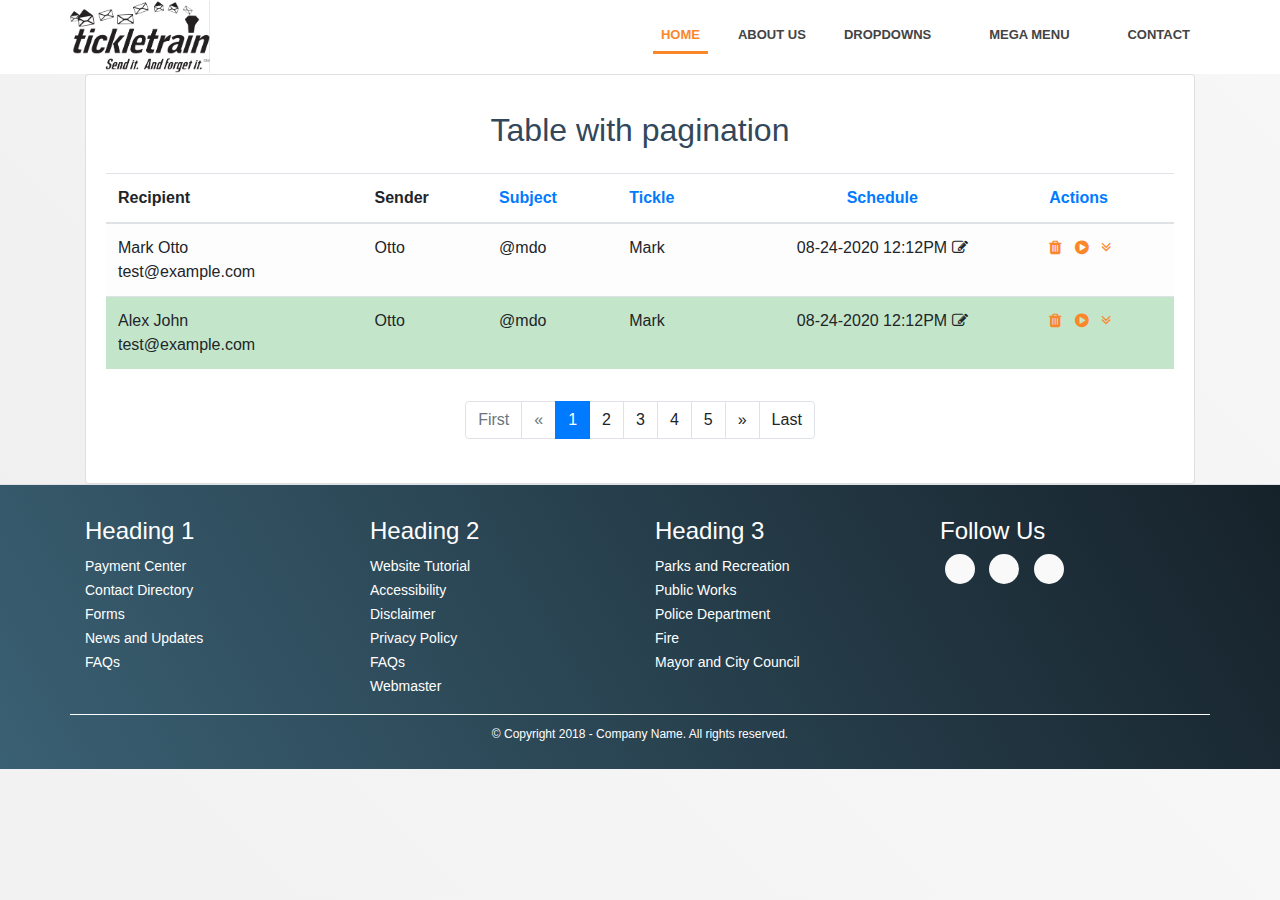
==== commit 3e661560: "Table Fix" ====
--- a/daskboard-table.html
+++ b/daskboard-table.html
@@ -15,11 +15,13 @@
     <!-- Bootstrap CSS -->
 
     <link rel="stylesheet" href="vendor/bootstrap/bootstrap.min.css" />
-    <link rel="stylesheet" href="https://use.fontawesome.com/releases/v5.7.2/css/all.css">
+    <!-- <link rel="stylesheet" href="https://use.fontawesome.com/releases/v4.7.0/css/all.css"> -->
+    <link rel="stylesheet" href="https://stackpath.bootstrapcdn.com/font-awesome/4.7.0/css/font-awesome.min.css">
+
 
     <link id="effect" rel="stylesheet" type="text/css" media="all" href="webslidemenu/dropdown-effects/fade-down.css" />
 
-
+    <link rel="stylesheet" href="css/bootstrap-datetimepicker.css">
 
     <link rel="stylesheet" type="text/css" media="all" href="webslidemenu/webslidemenu.css" />
 
@@ -363,11 +365,11 @@
                             <!--Table head-->
                             <thead>
                                 <tr>
-                                    <th class="th-lg"><a>First Name</a></th>
-                                    <th class="th-lg"><a>Last Name</a></th>
-                                    <th class="th-lg"><a href="">Username</a></th>
-                                    <th class="th-lg"><a href="">Username</a></th>
-                                    <th class="th-lg"><a href="">Username</a></th>
+                                    <th class="th-lg"><a>Recipient</a></th>
+                                    <th class="th-lg"><a>Sender</a></th>
+                                    <th class="th-lg"><a href="">Subject</a></th>
+                                    <th class="th-lg"><a href="">Tickle</a></th>
+                                    <th class="th-lg text-center"><a href="">Schedule</a></th>
                                     <th class="th-lg"><a href="">Actions</a></th>
                                 </tr>
                             </thead>
@@ -382,7 +384,31 @@
                                     <td>Otto</td>
                                     <td>@mdo</td>
                                     <td>Mark</td>
-                                    <td>Otto</td>
+                                    <td>
+                                        <div class="schedule-action position-relative">
+                                            <div class="schedule-icon text-center">
+                                                <span>08-24-2020 12:12PM</span> <i
+                                                    class="fa fa-edit cursor-pointer"></i>
+                                            </div>
+
+                                            <div class="d-none schedule-options mt-2 position-absolute">
+                                                <div class="rounded-circle schedule-run schedule-n">N</div>
+                                                <div class="rounded-circle schedule-run schedule-1h">1H</div>
+                                                <div class="rounded-circle schedule-run schedule-2h">2H</div>
+                                                <div class="rounded-circle schedule-run schedule-3h">3H</div>
+                                                <div class="rounded-circle schedule-run schedule-1d">1D</div>
+                                                <div class="rounded-circle schedule-run schedule-2d">2D</div>
+                                                <div class="rounded-circle schedule-run schedule-3d">3D</div>
+                                                <div class="rounded-circle schedule-run schedule-1w">1W</div>
+                                                <div class="rounded-circle schedule-run schedule-2w">2W</div>
+                                                <div class="rounded-circle schedule-run schedule-1m">1M</div>
+                                                <a href="#" class="rounded-circle schedule-run schedule-edit"
+                                                    data-toggle="modal" data-target="#modal">
+                                                    <i class="fa fa-calendar" aria-hidden="true"></i>
+                                                </a>
+                                            </div>
+                                        </div>
+                                    </td>
                                     <td>
                                         <div class="actions">
                                             <a class="mr-2 text-orange" href="">
@@ -474,7 +500,31 @@
                                     <td>Otto</td>
                                     <td>@mdo</td>
                                     <td>Mark</td>
-                                    <td>Otto</td>
+                                    <td>
+                                        <div class="schedule-action position-relative">
+                                            <div class="schedule-icon text-center">
+                                                <span>08-24-2020 12:12PM</span> <i
+                                                    class="fa fa-edit cursor-pointer"></i>
+                                            </div>
+
+                                            <div class="d-none schedule-options mt-2 position-absolute">
+                                                <div class="rounded-circle schedule-run schedule-n">N</div>
+                                                <div class="rounded-circle schedule-run schedule-1h">1H</div>
+                                                <div class="rounded-circle schedule-run schedule-2h">2H</div>
+                                                <div class="rounded-circle schedule-run schedule-3h">3H</div>
+                                                <div class="rounded-circle schedule-run schedule-1d">1D</div>
+                                                <div class="rounded-circle schedule-run schedule-2d">2D</div>
+                                                <div class="rounded-circle schedule-run schedule-3d">3D</div>
+                                                <div class="rounded-circle schedule-run schedule-1w">1W</div>
+                                                <div class="rounded-circle schedule-run schedule-2w">2W</div>
+                                                <div class="rounded-circle schedule-run schedule-1m">1M</div>
+                                                <a href="#" class="rounded-circle schedule-run schedule-edit"
+                                                    data-toggle="modal" data-target="#modal">
+                                                    <i class="fa fa-calendar" aria-hidden="true"></i>
+                                                </a>
+                                            </div>
+                                        </div>
+                                    </td>
                                     <td>
                                         <div class="actions">
                                             <a class="mr-2 text-orange" href="">
@@ -699,9 +749,43 @@
             </div>
 
         </footer>
+
+
+        <!-- Modal Start -->
+        <div class="modal fade" id="modal" tabindex="-1" role="dialog" aria-labelledby="modal" aria-hidden="true">
+            <div class="modal-dialog">
+                <div class="modal-content">
+                    <div class="modal-header">
+                        <h4 class="modal-title" id="modalLabel">Select Date and Time</h4>
+                        <div type="button" class="bg-orange close p-1 text-center rounded-circle text-white visible"
+                            data-dismiss="modal" aria-label="Close">
+                            <span aria-hidden="true">&times;</span>
+                        </div>
+                    </div>
+                    <div class="modal-body">
+                        <div class="container">
+                            <div class="row">
+                                <div class="form-group col-md-6">
+                                    <label>Date and time</label>
+                                    <input type="text" class="form-control datetimepicker-input" id="datetimepicker1"
+                                        data-toggle="datetimepicker" data-target="#datetimepicker1" />
+                                </div>
+                            </div>
+                        </div>
+                    </div>
+                    <div class="modal-footer">
+                        <button type="button" class="btn btn-default" data-dismiss="modal">Close</button>
+                        <button type="button" class="btn btn-primary">Save changes</button>
+                    </div>
+                </div>
+            </div>
+        </div>
+        <!-- Modal End -->
     </section>
     <script type="text/javascript" src="vendor/jquery/jquery-3.2.1.min.js"></script>
     <script type="text/javascript" src="./vendor/bootstrap/bootstrap.min.js"></script>
+    <script src="js/moment-with-locales.js"></script>
+    <script src="js/bootstrap-datetimepicker.js"></script>
     <script type="text/javascript" src="js/dashboard.js"></script>
 </body>
 
--- a/css/dashboard.css
+++ b/css/dashboard.css
@@ -37,3 +37,64 @@
   color: #18c7c9;
   font-size: 16px;
 }
+
+.schedule-options {
+  left: -40px;
+}
+
+.schedule-options .schedule-run {
+  height: 25px;
+  width: 25px;
+  margin-right: 5px;
+  background: #fff;
+  color: #fff;
+  text-align: center;
+  font-size: 12px;
+  line-height: 25px;
+  cursor: pointer;
+}
+
+.schedule-options .schedule-n {
+  background: #4fbf86;
+}
+
+.schedule-options .schedule-1h {
+  background: #46b29c;
+}
+
+.schedule-options .schedule-2h {
+  background: #30b79b;
+}
+
+.schedule-options .schedule-3h {
+  background: #87c0eb;
+}
+
+.schedule-options .schedule-1d {
+  background: #5cabe3;
+}
+
+.schedule-options .schedule-2d {
+  background: #327fb4;
+}
+
+.schedule-options .schedule-3d {
+  background: #3691cf;
+}
+
+.schedule-options .schedule-1w {
+  background: #2981bd;
+}
+
+.schedule-options .schedule-2w {
+  background: #efb899;
+}
+
+.schedule-options .schedule-1m {
+  background: #e49a69;
+}
+
+.schedule-options .schedule-edit {
+  background: #eee;
+  color: #000;
+}
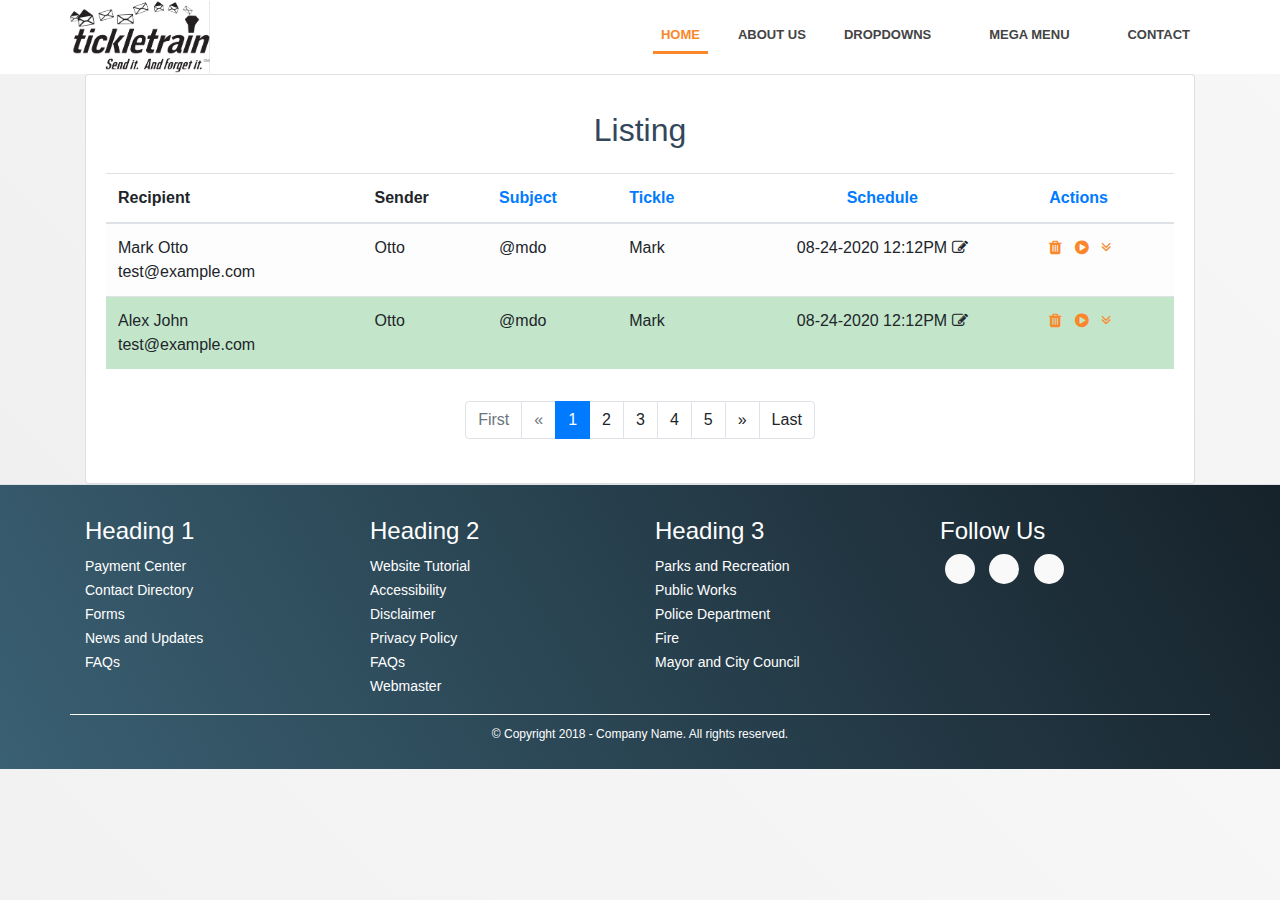
==== commit 4b18a459: "listing" ====
--- a/daskboard-table.html
+++ b/daskboard-table.html
@@ -354,7 +354,7 @@
                     <div class="row">
                         <!-- Grid column -->
                         <div class="col-md-12">
-                            <h2 class="py-3 text-center font-bold font-up blue-text">Table with pagination</h2>
+                            <h2 class="py-3 text-center font-bold font-up blue-text">Listing</h2>
                         </div>
                         <!-- Grid column -->
                     </div>
